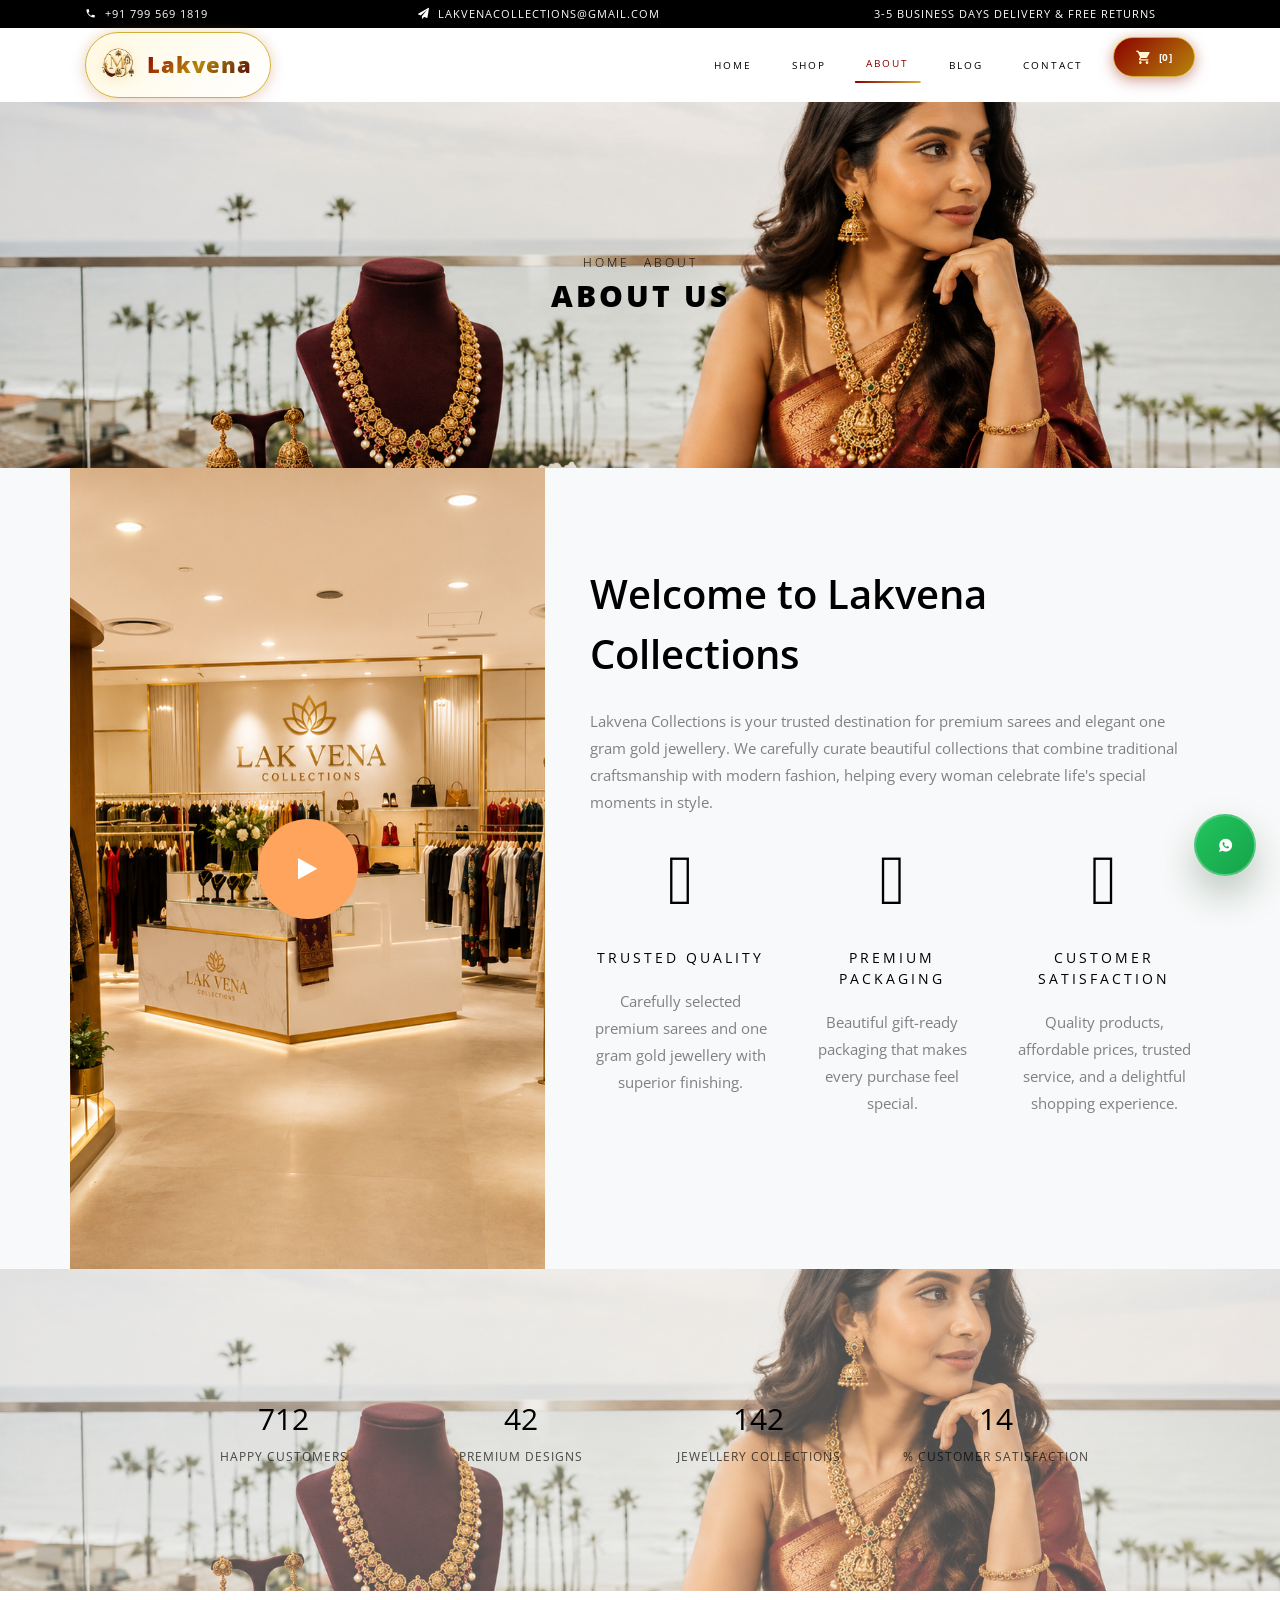
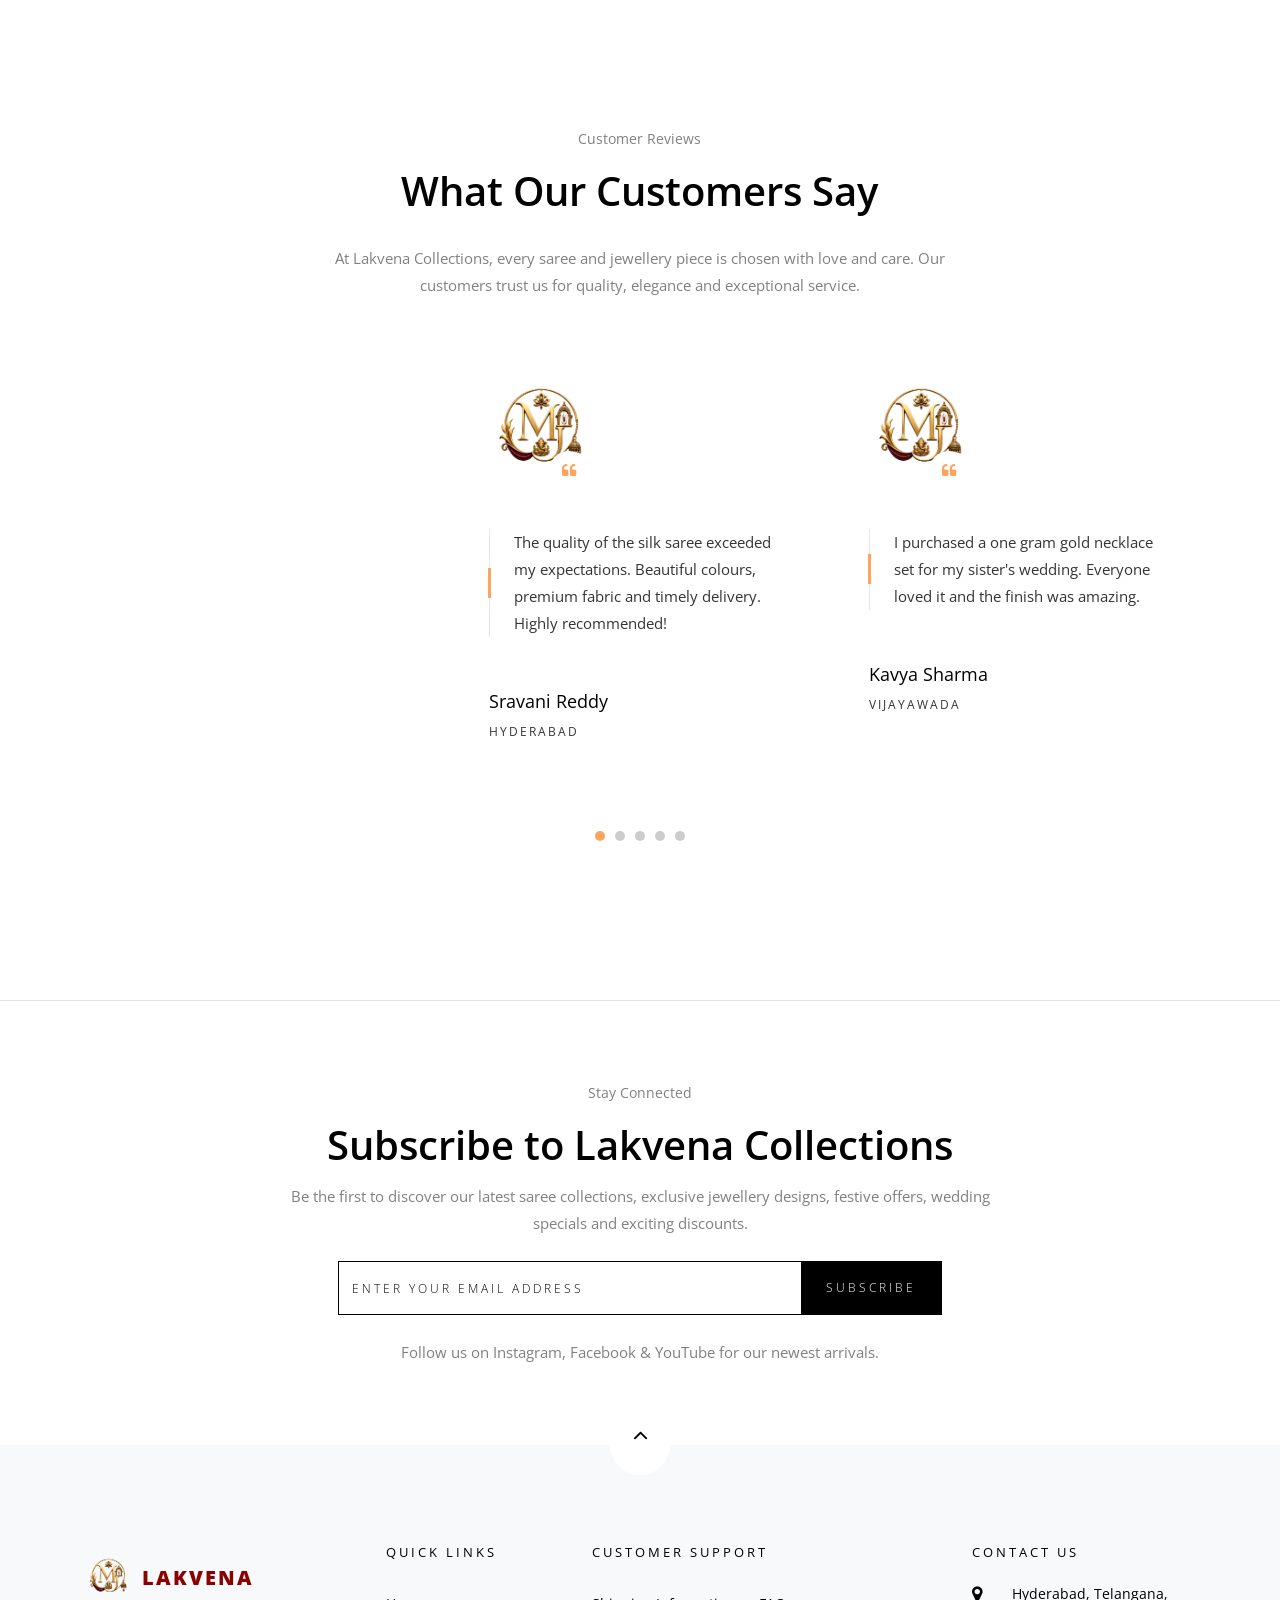
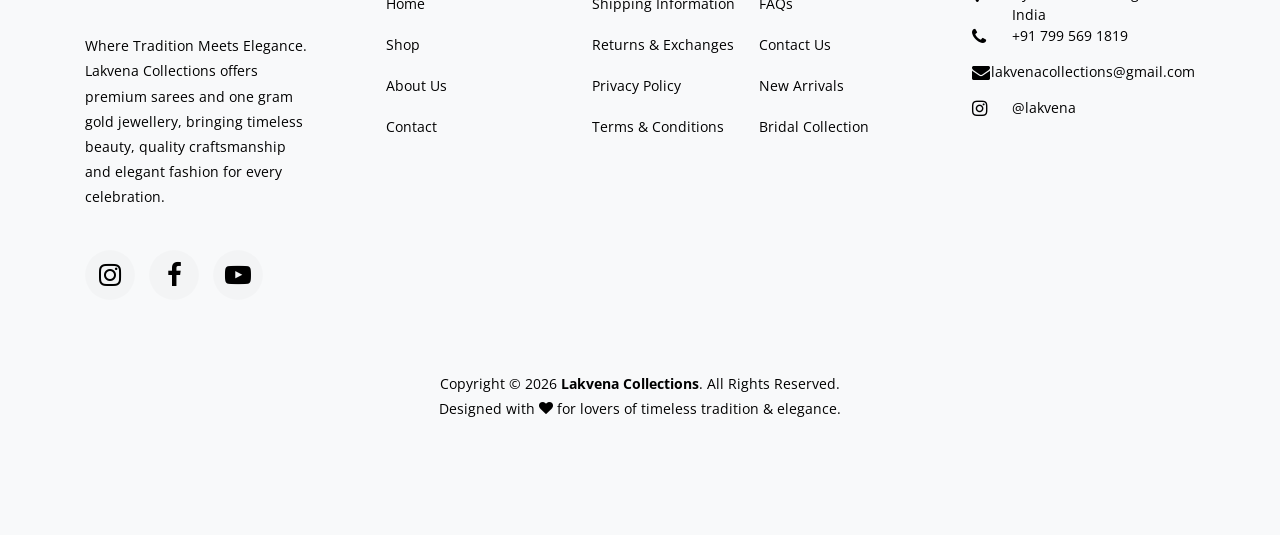
==== about.html @ a00021c6 "v1" ====
<!DOCTYPE html>
<html lang="en">
  <head>
    <title>About Us - Lakvena Collections</title>
    <meta charset="utf-8">
    <meta name="viewport" content="width=device-width, initial-scale=1, shrink-to-fit=no">

    <!-- SEO Meta Tags -->
    <meta name="description" content="Learn about Lakvena Collections, your destination for authentic Kanchipuram silk sarees, handloom crafts, and 1-gram gold jewellery. Discover our heritage & commitment to elegance.">
    <meta name="keywords" content="About Lakvena Collections, South Indian saree heritage, silk saree store Hyderabad, traditional Indian fashion, handcrafted gold jewellery">
    <meta name="author" content="Lakvena Collections">
    <meta name="robots" content="index, follow">

    <!-- Open Graph / Facebook / WhatsApp -->
    <meta property="og:type" content="website">
    <meta property="og:site_name" content="Lakvena Collections">
    <meta property="og:title" content="About Us - Lakvena Collections">
    <meta property="og:description" content="Learn about Lakvena Collections, your destination for authentic Kanchipuram silk sarees and 1-gram gold jewellery.">
    <meta property="og:image" content="images/Lakvena_logo_1-removebg-preview.png">
    <meta property="og:url" content="about.html">

    <!-- Twitter Card -->
    <meta name="twitter:card" content="summary_large_image">
    <meta name="twitter:title" content="About Us - Lakvena Collections">
    <meta name="twitter:description" content="Learn about Lakvena Collections, your destination for authentic Kanchipuram silk sarees and 1-gram gold jewellery.">
    <meta name="twitter:image" content="images/Lakvena_logo_1-removebg-preview.png">
    
    <!-- Favicon -->
    <link rel="icon" type="image/png" href="images/Lakvena_logo_1-removebg-preview.png" sizes="64x64">
    <link rel="icon" type="image/png" href="images/Lakvena_logo_1-removebg-preview.png" sizes="192x192">
    <link rel="shortcut icon" href="favicon.ico">
    <link rel="apple-touch-icon" href="favicon.ico">

    <link href="https://fonts.googleapis.com/css?family=Open+Sans:300,400,600,700,800" rel="stylesheet">

    <link rel="stylesheet" href="css/open-iconic-bootstrap.min.css">
    <link rel="stylesheet" href="css/animate.css">
    
    <link rel="stylesheet" href="css/owl.carousel.min.css">
    <link rel="stylesheet" href="css/owl.theme.default.min.css">
    <link rel="stylesheet" href="css/magnific-popup.css">

    <link rel="stylesheet" href="css/aos.css">

    <link rel="stylesheet" href="css/ionicons.min.css">

    <link rel="stylesheet" href="css/bootstrap-datepicker.css">
    <link rel="stylesheet" href="css/jquery.timepicker.css">

    <link rel="stylesheet" href="css/flaticon.css">
    <link rel="stylesheet" href="css/icomoon.css">
    <link rel="stylesheet" href="css/style.css">
  </head>
  <body class="goto-here">
		<div class="py-1 bg-black">
    	<div class="container">
    		<div class="row no-gutters d-flex align-items-start align-items-center px-md-0">
	    		<div class="col-lg-12 d-block">
		    		<div class="row d-flex">
		    			<div class="col-md pr-4 d-flex topper align-items-center">
					    	<div class="icon mr-2 d-flex justify-content-center align-items-center"><span class="icon-phone2"></span></div>
						    <span class="text">+91 799 569 1819</span>
					    </div>
					    <div class="col-md pr-4 d-flex topper align-items-center">
					    	<div class="icon mr-2 d-flex justify-content-center align-items-center"><span class="icon-paper-plane"></span></div>
						    <span class="text">lakvenacollections@gmail.com</span>
					    </div>
					    <div class="col-md-5 pr-4 d-flex topper align-items-center text-lg-right">
						    <span class="text">3-5 Business days delivery &amp; Free Returns</span>
					    </div>
				    </div>
			    </div>
		    </div>
		  </div>
    </div>
    <nav class="navbar navbar-expand-lg navbar-dark ftco_navbar bg-dark ftco-navbar-light" id="ftco-navbar">
	    <div class="container">
	      <a class="navbar-brand d-flex align-items-center" href="index.html">
    <img src="images/Lakvena_logo_1-removebg-preview.png" alt="Lakvena Collections"
         style="height:60px; width:auto; margin-right:12px;">
    <div>
        <h5 class="mb-0" style="font-weight:800; color:#8B0000;">Lakvena</h5>
        <!-- <small style="color:#b8860b; letter-spacing:2px;">COLLECTIONS</small> -->
    </div>
</a>
	      <button class="navbar-toggler" type="button" data-toggle="collapse" data-target="#ftco-nav" aria-controls="ftco-nav" aria-expanded="false" aria-label="Toggle navigation">
	        <span class="oi oi-menu"></span> Menu
	      </button>

	      <div class="collapse navbar-collapse" id="ftco-nav">
	        <ul class="navbar-nav ml-auto">
	          <li class="nav-item"><a href="index.html" class="nav-link">Home</a></li>
	          <li class="nav-item"><a href="shop.html" class="nav-link">Shop</a></li>
	          <li class="nav-item active"><a href="about.html" class="nav-link">About</a></li>
	          <li class="nav-item"><a href="blog.html" class="nav-link">Blog</a></li>
	          <li class="nav-item"><a href="contact.html" class="nav-link">Contact</a></li>
	          <li class="nav-item cta cta-colored"><a href="cart.html" class="nav-link"><span class="icon-shopping_cart"></span>[0]</a></li>

	        </ul>
	      </div>
	    </div>
	  </nav>
    <!-- END nav -->

    <div class="hero-wrap hero-bread" style="background-image: url('images/L1-bg4.png');">
      <div class="container">
        <div class="row no-gutters slider-text align-items-center justify-content-center">
          <div class="col-md-9 ftco-animate text-center">
          	<p class="breadcrumbs"><span class="mr-2"><a href="index.html">Home</a></span> <span>About</span></p>
            <h1 class="mb-0 bread">About Us</h1>
          </div>
        </div>
      </div>
    </div>

    <!-- ABOUT SECTION START -->

    <section class="ftco-section ftco-no-pb ftco-no-pt bg-light">
			<div class="container">
				<div class="row">
					<div class="col-md-5 p-md-5 img img-2 d-flex justify-content-center align-items-center" style="background-image: url(images/L4-about.png);">
						<a href="https://www.youtube.com/@Lakvena" class="icon popup-vimeo d-flex justify-content-center align-items-center" target="_blank">
							<span class="icon-play"></span>
						</a>
					</div>
					<div class="col-md-7 py-5 wrap-about pb-md-5 ftco-animate">
	          <div class="heading-section-bold mb-4 mt-md-5">
	          	<div class="ml-md-0">
		            <h2 class="mb-4">Welcome to Lakvena Collections</h2>
	            </div>
	          </div>
	          <div class="pb-md-5">
							<p>Lakvena Collections is your trusted destination for premium sarees and elegant one gram gold jewellery. We carefully curate beautiful collections that combine traditional craftsmanship with modern fashion, helping every woman celebrate life's special moments in style.</p>
							<div class="row ftco-services">
			          <div class="col-lg-4 text-center d-flex align-self-stretch ftco-animate">
			            <div class="media block-6 services">
			              <div class="icon d-flex justify-content-center align-items-center mb-4">
			            		<span class="flaticon-002-recommended"></span>
			              </div>
			              <div class="media-body">
			                <h3 class="heading">Trusted Quality</h3>
			                <p>Carefully selected premium sarees and one gram gold jewellery with superior finishing.</p>
			              </div>
			            </div>      
			          </div>
			          <div class="col-lg-4 text-center d-flex align-self-stretch ftco-animate">
			            <div class="media block-6 services">
			              <div class="icon d-flex justify-content-center align-items-center mb-4">
			            		<span class="flaticon-001-box"></span>
			              </div>
			              <div class="media-body">
			                <h3 class="heading">Premium Packaging</h3>
			                <p>Beautiful gift-ready packaging that makes every purchase feel special.</p>
			              </div>
			            </div>    
			          </div>
			          <div class="col-lg-4 text-center d-flex align-self-stretch ftco-animate">
			            <div class="media block-6 services">
			              <div class="icon d-flex justify-content-center align-items-center mb-4">
			            		<span class="flaticon-003-medal"></span>
			              </div>
			              <div class="media-body">
			                <h3 class="heading">Customer Satisfaction</h3>
			                <p>Quality products, affordable prices, trusted service, and a delightful shopping experience.</p>
			              </div>
			            </div>      
			          </div>
			        </div>
						</div>
					</div>
				</div>
			</div>
		</section>

    <!-- ================= COUNTER SECTION ================= -->

    <section class="ftco-section ftco-counter img" id="section-counter" style="background-image: url(images/L1-bg4.png);">
    	<div class="container">
    		<div class="row justify-content-center py-5">
    			<div class="col-md-10">
		    		<div class="row">
		          <div class="col-md-3 d-flex justify-content-center counter-wrap ftco-animate">
		            <div class="block-18 text-center">
		              <div class="text">
		                <strong class="number" data-number="5000">0</strong>
		                <span>Happy Customers</span>
		              </div>
		            </div>
		          </div>
		          <div class="col-md-3 d-flex justify-content-center counter-wrap ftco-animate">
		            <div class="block-18 text-center">
		              <div class="text">
		                <strong class="number" data-number="300">0</strong>
		                <span>Premium Designs</span>
		              </div>
		            </div>
		          </div>
		          <div class="col-md-3 d-flex justify-content-center counter-wrap ftco-animate">
		            <div class="block-18 text-center">
		              <div class="text">
		                <strong class="number" data-number="1000">0</strong>
		                <span>Jewellery Collections</span>
		              </div>
		            </div>
		          </div>
		          <div class="col-md-3 d-flex justify-content-center counter-wrap ftco-animate">
		            <div class="block-18 text-center">
		              <div class="text">
		                <strong class="number" data-number="100">0</strong>
		                <span>% Customer Satisfaction</span>
		              </div>
		            </div>
		          </div>
		        </div>
	        </div>
        </div>
    	</div>
    </section>

    <!-- ===================== TESTIMONIAL SECTION ===================== -->

    <section class="ftco-section testimony-section">
      <div class="container">
        <div class="row justify-content-center mb-5 pb-3">
          <div class="col-md-7 heading-section text-center ftco-animate">
            <span class="subheading">Customer Reviews</span>
            <h2 class="mb-4">What Our Customers Say</h2>
            <p>At Lakvena Collections, every saree and jewellery piece is chosen with love and care. Our customers trust us for quality, elegance and exceptional service.</p>
          </div>
        </div>
        <div class="row ftco-animate">
          <div class="col-md-12">
            <div class="carousel-testimony owl-carousel">
              <div class="item">
                <div class="testimony-wrap p-4 pb-5">
                  <div class="user-img mb-5" style="background-image: url(images/Lakvena_logo_1-removebg-preview.png)">
                    <span class="quote d-flex align-items-center justify-content-center">
                      <i class="icon-quote-left"></i>
                    </span>
                  </div>
                  <div class="text">
                    <p class="mb-5 pl-4 line">The quality of the silk saree exceeded my expectations. Beautiful colours, premium fabric and timely delivery. Highly recommended!</p>
                    <p class="name">Sravani Reddy</p>
                    <span class="position">Hyderabad</span>
                  </div>
                </div>
              </div>
              <div class="item">
                <div class="testimony-wrap p-4 pb-5">
                  <div class="user-img mb-5" style="background-image: url(images/Lakvena_logo_1-removebg-preview.png)">
                    <span class="quote d-flex align-items-center justify-content-center">
                      <i class="icon-quote-left"></i>
                    </span>
                  </div>
                  <div class="text">
                    <p class="mb-5 pl-4 line">I purchased a one gram gold necklace set for my sister's wedding. Everyone loved it and the finish was amazing.</p>
                    <p class="name">Kavya Sharma</p>
                    <span class="position">Vijayawada</span>
                  </div>
                </div>
              </div>
              <div class="item">
                <div class="testimony-wrap p-4 pb-5">
                  <div class="user-img mb-5" style="background-image: url(images/Lakvena_logo_1-removebg-preview.png)">
                    <span class="quote d-flex align-items-center justify-content-center">
                      <i class="icon-quote-left"></i>
                    </span>
                  </div>
                  <div class="text">
                    <p class="mb-5 pl-4 line">Excellent customer service and beautiful collections. Lakvena has become my favourite destination for festive shopping.</p>
                    <p class="name">Divya Lakshmi</p>
                    <span class="position">Visakhapatnam</span>
                  </div>
                </div>
              </div>
              <div class="item">
                <div class="testimony-wrap p-4 pb-5">
                  <div class="user-img mb-5" style="background-image: url(images/Lakvena_logo_1-removebg-preview.png)">
                    <span class="quote d-flex align-items-center justify-content-center">
                      <i class="icon-quote-left"></i>
                    </span>
                  </div>
                  <div class="text">
                    <p class="mb-5 pl-4 line">Affordable prices without compromising on quality. The jewellery looks elegant and is perfect for every occasion.</p>
                    <p class="name">Sneha Rao</p>
                    <span class="position">Bengaluru</span>
                  </div>
                </div>
              </div>
              <div class="item">
                <div class="testimony-wrap p-4 pb-5">
                  <div class="user-img mb-5" style="background-image: url(images/Lakvena_logo_1-removebg-preview.png)">
                    <span class="quote d-flex align-items-center justify-content-center">
                      <i class="icon-quote-left"></i>
                    </span>
                  </div>
                  <div class="text">
                    <p class="mb-5 pl-4 line">Fast delivery, premium packaging and excellent product quality. Looking forward to shopping again.</p>
                    <p class="name">Priya Nair</p>
                    <span class="position">Chennai</span>
                  </div>
                </div>
              </div>
            </div>
          </div>
        </div>
      </div>
    </section>

		<hr>

		<!-- ===================== NEWSLETTER ===================== -->

		<section class="ftco-section-parallax">
      <div class="parallax-img d-flex align-items-center">
        <div class="container">
          <div class="row d-flex justify-content-center py-5">
            <div class="col-md-8 text-center heading-section ftco-animate">
              <span class="subheading">Stay Connected</span>
              <h2>Subscribe to Lakvena Collections</h2>
              <p class="mb-4">Be the first to discover our latest saree collections, exclusive jewellery designs, festive offers, wedding specials and exciting discounts.</p>
              <div class="row d-flex justify-content-center mt-4">
                <div class="col-md-10">
                  <form action="#" class="subscribe-form">
                    <div class="form-group d-flex">
                      <input type="email" class="form-control" placeholder="Enter your email address">
                      <input type="submit" value="Subscribe" class="submit px-4">
                    </div>
                  </form>
                </div>
              </div>
              <p class="mt-4">Follow us on Instagram, Facebook &amp; YouTube for our newest arrivals.</p>
            </div>
          </div>
        </div>
      </div>
    </section>

    <!-- ===================== FOOTER ===================== -->

<footer class="ftco-footer bg-light ftco-section">

    <div class="container">

        <div class="row">

            <div class="mouse">
                <a href="#" class="mouse-icon">
                    <div class="mouse-wheel">
                        <span class="ion-ios-arrow-up"></span>
                    </div>
                </a>
            </div>

        </div>

        <div class="row mb-5">

            <!-- Company -->

            <div class="col-md">

                <div class="ftco-footer-widget mb-4">

                    <h2 class="ftco-heading-2">
                         <a class="navbar-brand d-flex align-items-center" href="index.html">
    <img src="images/Lakvena_logo_1-removebg-preview.png" alt="Lakvena Collections"
         style="height:60px; width:auto; margin-right:12px;">
    <div>
        <h5 class="mb-0" style="font-weight:800; color:#8B0000;">Lakvena</h5>
        <!-- <small style="color:#b8860b; letter-spacing:2px;">COLLECTIONS</small> -->
    </div>
</a>
                    </h2>

                    <p>

                        Where Tradition Meets Elegance.

                        Lakvena Collections offers premium sarees and one gram gold jewellery,
                        bringing timeless beauty, quality craftsmanship and elegant fashion
                        for every celebration.

                    </p>

                    <ul class="ftco-footer-social list-unstyled float-md-left float-lft mt-4">

                        <li class="ftco-animate">
                            <a href="https://www.instagram.com/lakvena/" target="_blank">
                                <span class="icon-instagram"></span>
                            </a>
                        </li>

                        <li class="ftco-animate">
                            <a href="https://www.facebook.com/profile.php?id=61591872220459&sk=about" target="_blank">
                                <span class="icon-facebook"></span>
                            </a>
                        </li>

                        <li class="ftco-animate">
                            <a href="https://www.youtube.com/@Lakvena" target="_blank">
                                <span class="icon-youtube-play"></span>
                            </a>
                        </li>

                    </ul>

                </div>

            </div>

            <!-- Quick Links -->

            <div class="col-md">

                <div class="ftco-footer-widget mb-4 ml-md-5">

                    <h2 class="ftco-heading-2">
                        Quick Links
                    </h2>

                    <ul class="list-unstyled">

                        <li><a href="index.html" class="py-2 d-block">Home</a></li>

                        <li><a href="shop.html" class="py-2 d-block">Shop</a></li>

                        <li><a href="about.html" class="py-2 d-block">About Us</a></li>

                        <li><a href="contact.html" class="py-2 d-block">Contact</a></li>

                    </ul>

                </div>

            </div>

            <!-- Customer Support -->

            <div class="col-md-4">

                <div class="ftco-footer-widget mb-4">

                    <h2 class="ftco-heading-2">
                        Customer Support
                    </h2>

                    <div class="d-flex">

                        <ul class="list-unstyled mr-4">

                            <li>
                                <a href="#" class="py-2 d-block">
                                    Shipping Information
                                </a>
                            </li>

                            <li>
                                <a href="#" class="py-2 d-block">
                                    Returns & Exchanges
                                </a>
                            </li>

                            <li>
                                <a href="#" class="py-2 d-block">
                                    Privacy Policy
                                </a>
                            </li>

                            <li>
                                <a href="#" class="py-2 d-block">
                                    Terms & Conditions
                                </a>
                            </li>

                        </ul>

                        <ul class="list-unstyled">

                            <li>
                                <a href="#" class="py-2 d-block">
                                    FAQs
                                </a>
                            </li>

                            <li>
                                <a href="contact.html" class="py-2 d-block">
                                    Contact Us
                                </a>
                            </li>

                            <li>
                                <a href="shop.html" class="py-2 d-block">
                                    New Arrivals
                                </a>
                            </li>

                            <li>
                                <a href="shop.html" class="py-2 d-block">
                                    Bridal Collection
                                </a>
                            </li>

                        </ul>

                    </div>

                </div>

            </div>

            <!-- Contact -->

            <div class="col-md">

                <div class="ftco-footer-widget mb-4">

                    <h2 class="ftco-heading-2">
                        Contact Us
                    </h2>

                    <div class="block-23 mb-3">

                        <ul>

                            <li>

                                <span class="icon icon-map-marker"></span>

                                <span class="text">
                                    Hyderabad, Telangana, India
                                </span>

                            </li>

                            <li>

                                <a href="tel:+917995691819">

                                    <span class="icon icon-phone"></span>

                                    <span class="text">
                                        +91 799 569 1819
                                    </span>

                                </a>

                            </li>

                            <li>

                                <a href="mailto:lakvenacollections@gmail.com">

                                    <span class="icon icon-envelope"></span>

                                    <span class="text">
                                        lakvenacollections@gmail.com
                                    </span>

                                </a>

                            </li>

                            <li>

                                <a href="https://www.instagram.com/lakvena/" target="_blank">

                                    <span class="icon icon-instagram"></span>

                                    <span class="text">
                                        @lakvena
                                    </span>

                                </a>

                            </li>

                        </ul>

                    </div>

                </div>

            </div>

        </div>

        <!-- Copyright -->

        <div class="row">

            <div class="col-md-12 text-center">

                <p>

                    Copyright &copy;
                    <script>
                        document.write(new Date().getFullYear());
                    </script>

                    <strong> Lakvena Collections</strong>.
                    All Rights Reserved.

                    <br>

                    Designed with
                    <i class="icon-heart color-danger"></i>
                    for lovers of timeless tradition & elegance.

                </p>

            </div>

        </div>

    </div>

</footer>

<!-- ===================== LOADER ===================== -->

<div id="ftco-loader" class="show fullscreen">

    <svg class="circular" width="48px" height="48px">

        <circle class="path-bg"
            cx="24"
            cy="24"
            r="22"
            fill="none"
            stroke-width="4"
            stroke="#eeeeee"/>

        <circle class="path"
            cx="24"
            cy="24"
            r="22"
            fill="none"
            stroke-width="4"
            stroke-miterlimit="10"
            stroke="#C59D5F"/>

    </svg>

</div>

<!-- JavaScript -->

<script src="js/jquery.min.js"></script>
<script src="js/jquery-migrate-3.0.1.min.js"></script>
<script src="js/popper.min.js"></script>
<script src="js/bootstrap.min.js"></script>
<script src="js/jquery.easing.1.3.js"></script>
<script src="js/jquery.waypoints.min.js"></script>
<script src="js/jquery.stellar.min.js"></script>
<script src="js/owl.carousel.min.js"></script>
<script src="js/jquery.magnific-popup.min.js"></script>
<script src="js/aos.js"></script>
<div class="whatsapp-float">
  <div class="whatsapp-card">
    <div class="whatsapp-card-header d-flex align-items-center mb-3">
      <div class="whatsapp-avatar-wrap mr-3">
        <img src="images/whatsapp-support.jpg" alt="Lakvena Support" class="whatsapp-avatar">
        <span class="whatsapp-online-dot"></span>
      </div>
      <div>
        <h6 class="whatsapp-support-name">Lakvena Customer Support</h6>
        <small class="whatsapp-support-status">Online • Instant WhatsApp Help</small>
      </div>
    </div>
    <div class="whatsapp-card-heading">HI THERE! 👋</div>
    <div class="whatsapp-card-text">We are here to help you! Chat with us on WhatsApp to explore sarees, 1-gram gold jewellery or custom orders.</div>
    <a href="https://api.whatsapp.com/send?phone=917995691819&amp;text=Hello%20Lakvena%20Collections!%20I%20am%20interested%20in%20your%20saree%20and%20jewellery%20collection.%20Please%20share%20more%20details." class="whatsapp-card-button" target="_blank" rel="noopener noreferrer" aria-label="Start WhatsApp chat">
      <span class="ion-logo-whatsapp"></span>
      START CHAT
    </a>
    <div class="whatsapp-card-powered">Powered by Lakvena Collections</div>
  </div>
  <button type="button" class="whatsapp-icon" aria-label="Open WhatsApp chat card">
    <span class="ion-logo-whatsapp"></span>
  </button>
</div>

<script src="js/jquery.animateNumber.min.js"></script>
<script src="js/bootstrap-datepicker.js"></script>
<script src="js/scrollax.min.js"></script>
<script src="js/google-map.js"></script>
<script src="js/main.js"></script>
<script src="js/cart-manager.js"></script>

<script>
  document.addEventListener('DOMContentLoaded', function () {
    var whatsAppWidget = document.querySelector('.whatsapp-float');
    var whatsAppIcon = whatsAppWidget && whatsAppWidget.querySelector('.whatsapp-icon');

    if (!whatsAppWidget || !whatsAppIcon) return;

    whatsAppIcon.addEventListener('click', function (event) {
      event.preventDefault();
      whatsAppWidget.classList.toggle('open');
    });

    document.addEventListener('click', function (event) {
      if (!whatsAppWidget.contains(event.target)) {
        whatsAppWidget.classList.remove('open');
      }
    });
  });
</script>

</body>
</html>
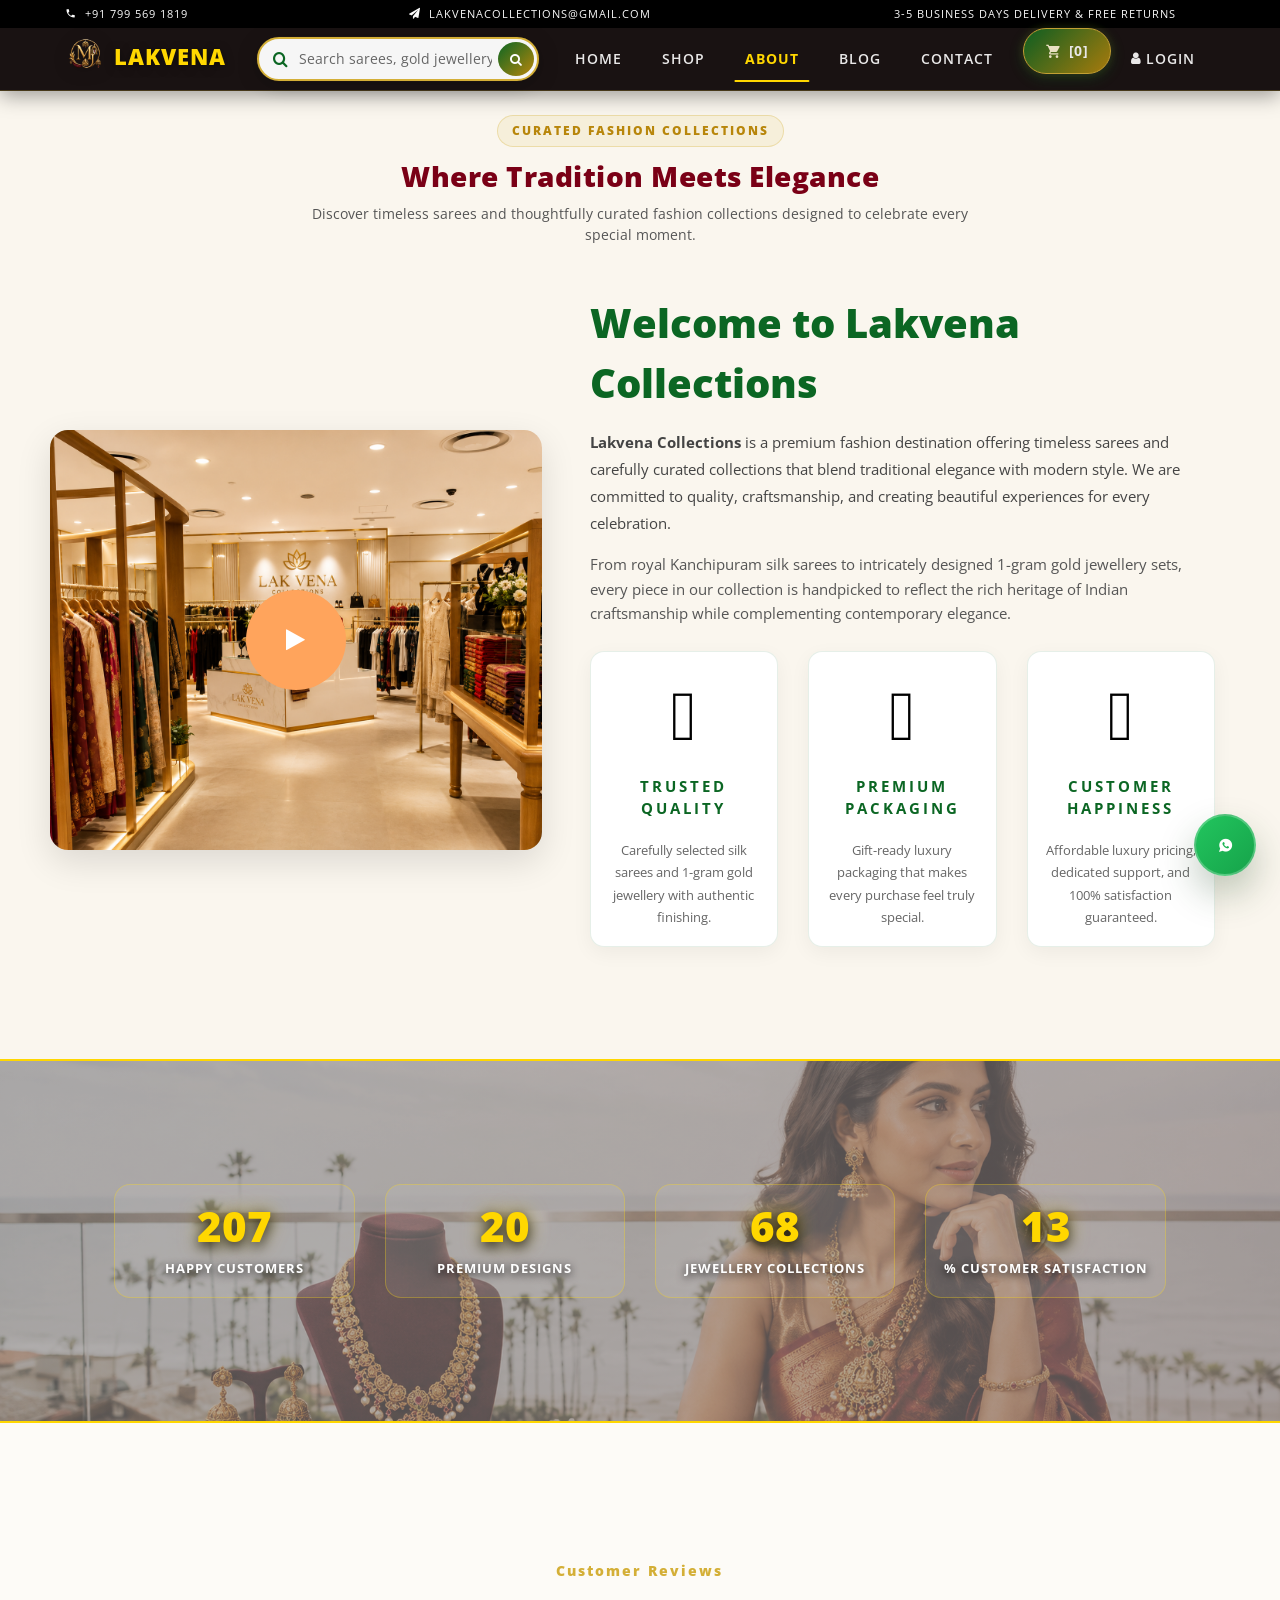
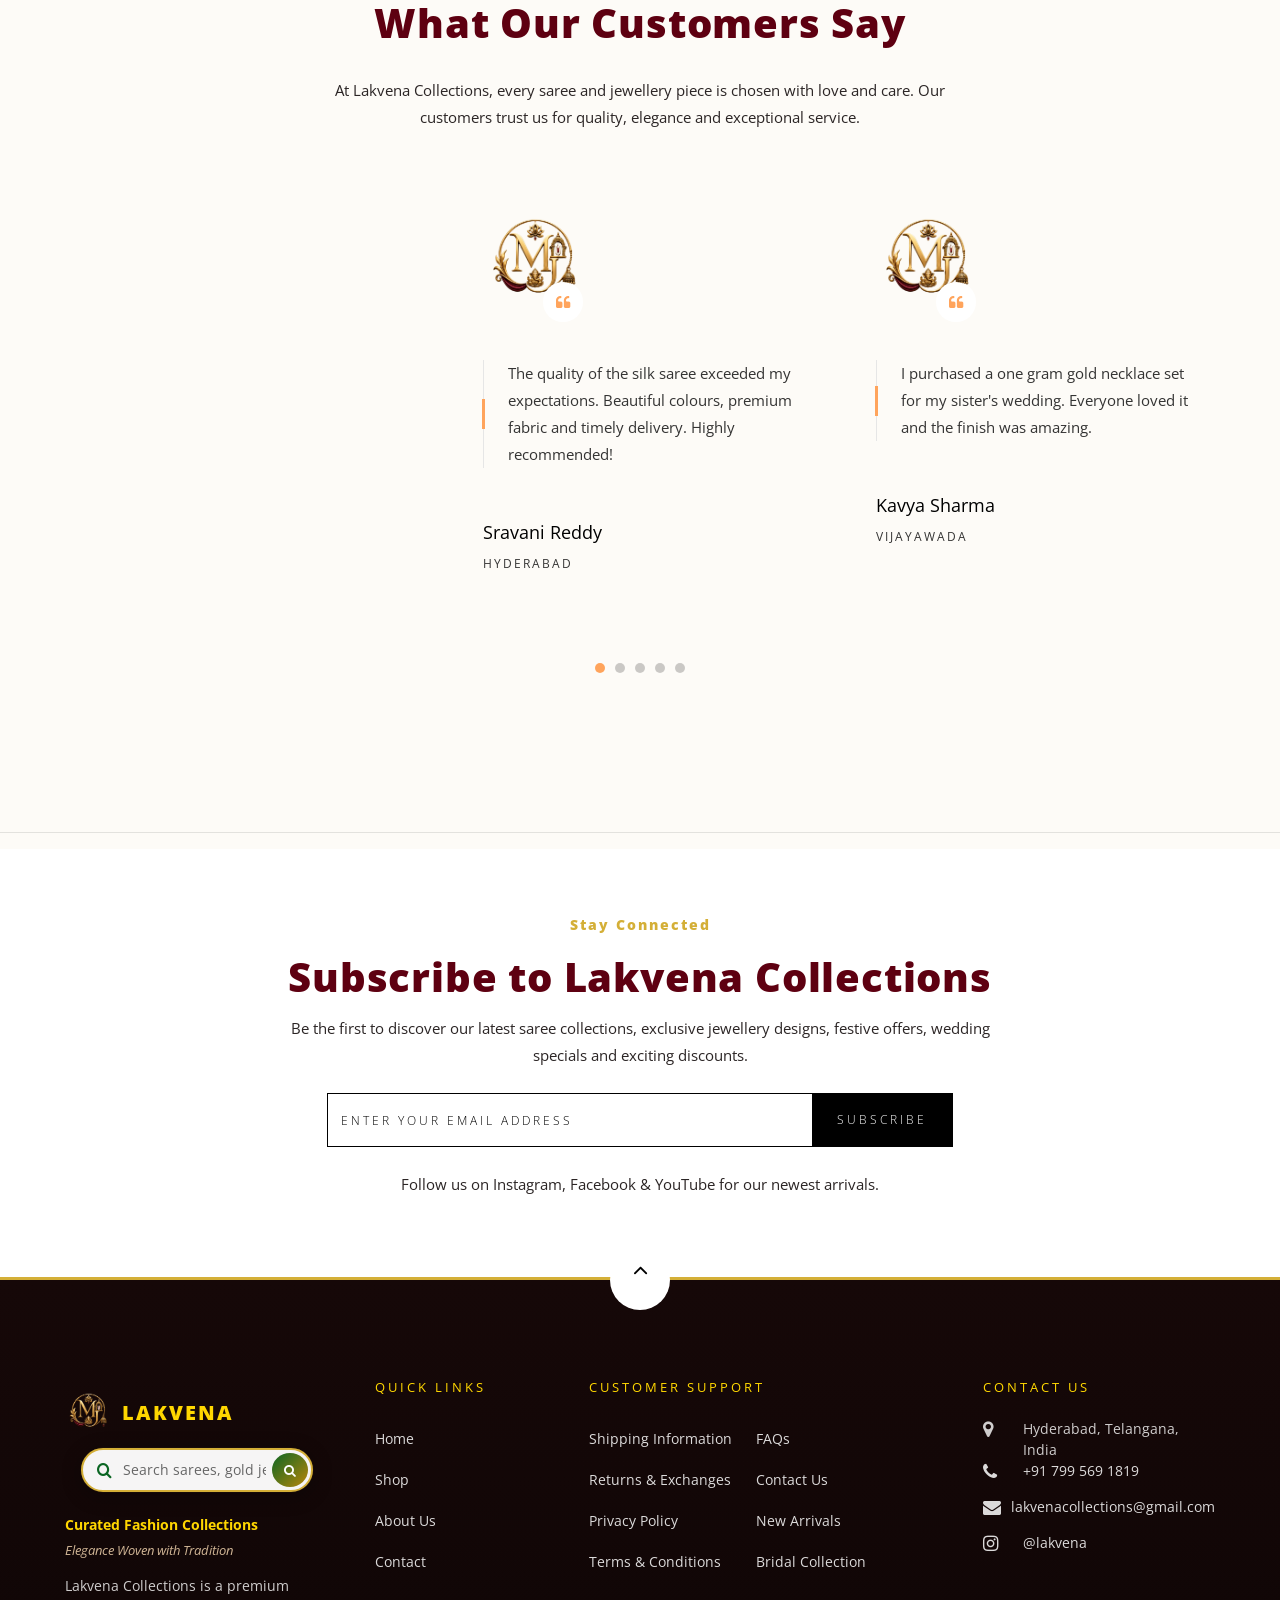
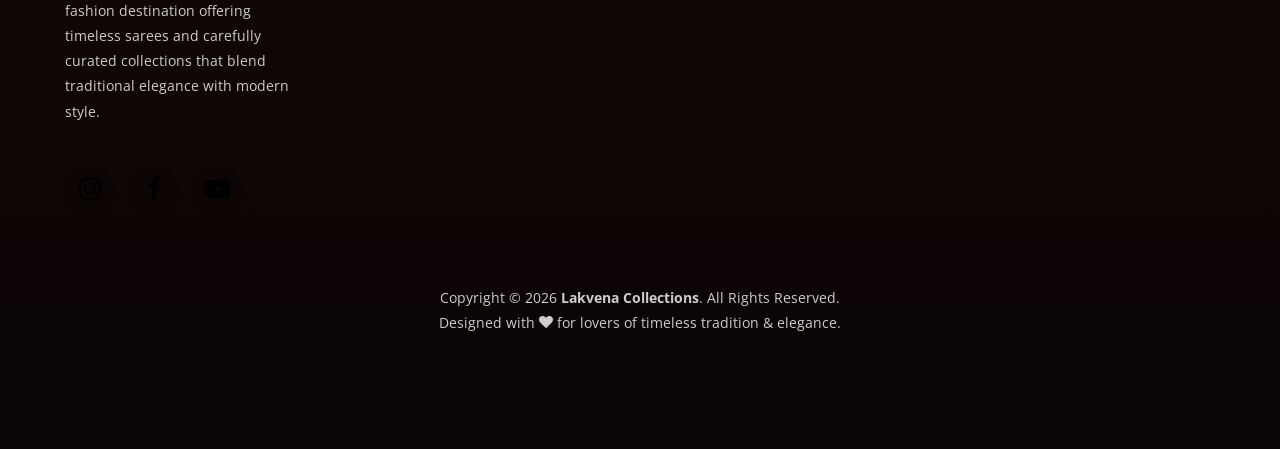
==== commit 38120c3d: "v2" ====
--- a/about.html
+++ b/about.html
@@ -1,12 +1,12 @@
 <!DOCTYPE html>
 <html lang="en">
   <head>
-    <title>About Us - Lakvena Collections</title>
+    <title>Lakvena Collections - Curated Fashion Collections | Elegance Woven with Tradition</title>
     <meta charset="utf-8">
     <meta name="viewport" content="width=device-width, initial-scale=1, shrink-to-fit=no">
 
     <!-- SEO Meta Tags -->
-    <meta name="description" content="Learn about Lakvena Collections, your destination for authentic Kanchipuram silk sarees, handloom crafts, and 1-gram gold jewellery. Discover our heritage & commitment to elegance.">
+    <meta name="description" content="Lakvena Collections - Curated Fashion Collections. Elegance Woven with Tradition. Discover timeless sarees and carefully curated fashion collections.">
     <meta name="keywords" content="About Lakvena Collections, South Indian saree heritage, silk saree store Hyderabad, traditional Indian fashion, handcrafted gold jewellery">
     <meta name="author" content="Lakvena Collections">
     <meta name="robots" content="index, follow">
@@ -14,22 +14,25 @@
     <!-- Open Graph / Facebook / WhatsApp -->
     <meta property="og:type" content="website">
     <meta property="og:site_name" content="Lakvena Collections">
-    <meta property="og:title" content="About Us - Lakvena Collections">
-    <meta property="og:description" content="Learn about Lakvena Collections, your destination for authentic Kanchipuram silk sarees and 1-gram gold jewellery.">
+    <meta property="og:title" content="Lakvena Collections - Curated Fashion Collections">
+    <meta property="og:description" content="Lakvena Collections - Curated Fashion Collections. Elegance Woven with Tradition.">
     <meta property="og:image" content="images/Lakvena_logo_1-removebg-preview.png">
     <meta property="og:url" content="about.html">
 
     <!-- Twitter Card -->
     <meta name="twitter:card" content="summary_large_image">
-    <meta name="twitter:title" content="About Us - Lakvena Collections">
+    <meta name="twitter:title" content="Lakvena Collections - Curated Fashion Collections">
     <meta name="twitter:description" content="Learn about Lakvena Collections, your destination for authentic Kanchipuram silk sarees and 1-gram gold jewellery.">
     <meta name="twitter:image" content="images/Lakvena_logo_1-removebg-preview.png">
     
-    <!-- Favicon -->
-    <link rel="icon" type="image/png" href="images/Lakvena_logo_1-removebg-preview.png" sizes="64x64">
-    <link rel="icon" type="image/png" href="images/Lakvena_logo_1-removebg-preview.png" sizes="192x192">
+        <!-- Favicon -->
+    <link rel="icon" type="image/svg+xml" href="images/favicon.svg">
+    <link rel="icon" type="image/png" sizes="32x32" href="images/favicon-32x32.png">
+    <link rel="icon" type="image/png" sizes="16x16" href="images/favicon-16x16.png">
+    <link rel="icon" type="image/png" sizes="192x192" href="images/favicon-192x192.png">
+    <link rel="icon" type="image/png" sizes="512x512" href="images/favicon-512x512.png">
+    <link rel="apple-touch-icon" sizes="180x180" href="images/apple-touch-icon.png">
     <link rel="shortcut icon" href="favicon.ico">
-    <link rel="apple-touch-icon" href="favicon.ico">
 
     <link href="https://fonts.googleapis.com/css?family=Open+Sans:300,400,600,700,800" rel="stylesheet">
 
@@ -79,10 +82,19 @@
     <img src="images/Lakvena_logo_1-removebg-preview.png" alt="Lakvena Collections"
          style="height:60px; width:auto; margin-right:12px;">
     <div>
-        <h5 class="mb-0" style="font-weight:800; color:#8B0000;">Lakvena</h5>
+        <h5 class="mb-0" style="font-weight:800; color:#FFD700;">Lakvena</h5>
         <!-- <small style="color:#b8860b; letter-spacing:2px;">COLLECTIONS</small> -->
     </div>
 </a>
+
+        <!-- Central Amazon-Style Search Bar -->
+        <div class="nav-center-search mx-lg-3">
+            <div class="header-search-bar" id="inlineSearchTrigger">
+                <span class="icon-search search-icon"></span>
+                <input type="text" class="header-search-input" id="inlineSearchInput" placeholder="Search sarees, gold jewellery, collections..." readonly>
+                <button class="header-search-btn" aria-label="Search"><span class="icon-search"></span></button>
+            </div>
+        </div>
 	      <button class="navbar-toggler" type="button" data-toggle="collapse" data-target="#ftco-nav" aria-controls="ftco-nav" aria-expanded="false" aria-label="Toggle navigation">
 	        <span class="oi oi-menu"></span> Menu
 	      </button>
@@ -95,6 +107,7 @@
 	          <li class="nav-item"><a href="blog.html" class="nav-link">Blog</a></li>
 	          <li class="nav-item"><a href="contact.html" class="nav-link">Contact</a></li>
 	          <li class="nav-item cta cta-colored"><a href="cart.html" class="nav-link"><span class="icon-shopping_cart"></span>[0]</a></li>
+	          <li class="nav-item"><a href="login.html" class="nav-link" title="Login / Register"><span class="icon-user mr-1"></span><span class="nav-login-text">Login</span></a></li>
 
 	        </ul>
 	      </div>
@@ -102,120 +115,131 @@
 	  </nav>
     <!-- END nav -->
 
-    <div class="hero-wrap hero-bread" style="background-image: url('images/L1-bg4.png');">
-      <div class="container">
-        <div class="row no-gutters slider-text align-items-center justify-content-center">
-          <div class="col-md-9 ftco-animate text-center">
-          	<p class="breadcrumbs"><span class="mr-2"><a href="index.html">Home</a></span> <span>About</span></p>
-            <h1 class="mb-0 bread">About Us</h1>
-          </div>
-        </div>
-      </div>
-    </div>
-
-    <!-- ABOUT SECTION START -->
+    <!-- END nav -->
 
     <section class="ftco-section ftco-no-pb ftco-no-pt bg-light">
-			<div class="container">
-				<div class="row">
-					<div class="col-md-5 p-md-5 img img-2 d-flex justify-content-center align-items-center" style="background-image: url(images/L4-about.png);">
-						<a href="https://www.youtube.com/@Lakvena" class="icon popup-vimeo d-flex justify-content-center align-items-center" target="_blank">
-							<span class="icon-play"></span>
-						</a>
-					</div>
-					<div class="col-md-7 py-5 wrap-about pb-md-5 ftco-animate">
-	          <div class="heading-section-bold mb-4 mt-md-5">
-	          	<div class="ml-md-0">
-		            <h2 class="mb-4">Welcome to Lakvena Collections</h2>
-	            </div>
-	          </div>
-	          <div class="pb-md-5">
-							<p>Lakvena Collections is your trusted destination for premium sarees and elegant one gram gold jewellery. We carefully curate beautiful collections that combine traditional craftsmanship with modern fashion, helping every woman celebrate life's special moments in style.</p>
-							<div class="row ftco-services">
-			          <div class="col-lg-4 text-center d-flex align-self-stretch ftco-animate">
-			            <div class="media block-6 services">
-			              <div class="icon d-flex justify-content-center align-items-center mb-4">
-			            		<span class="flaticon-002-recommended"></span>
-			              </div>
-			              <div class="media-body">
-			                <h3 class="heading">Trusted Quality</h3>
-			                <p>Carefully selected premium sarees and one gram gold jewellery with superior finishing.</p>
-			              </div>
-			            </div>      
-			          </div>
-			          <div class="col-lg-4 text-center d-flex align-self-stretch ftco-animate">
-			            <div class="media block-6 services">
-			              <div class="icon d-flex justify-content-center align-items-center mb-4">
-			            		<span class="flaticon-001-box"></span>
-			              </div>
-			              <div class="media-body">
-			                <h3 class="heading">Premium Packaging</h3>
-			                <p>Beautiful gift-ready packaging that makes every purchase feel special.</p>
-			              </div>
-			            </div>    
-			          </div>
-			          <div class="col-lg-4 text-center d-flex align-self-stretch ftco-animate">
-			            <div class="media block-6 services">
-			              <div class="icon d-flex justify-content-center align-items-center mb-4">
-			            		<span class="flaticon-003-medal"></span>
-			              </div>
-			              <div class="media-body">
-			                <h3 class="heading">Customer Satisfaction</h3>
-			                <p>Quality products, affordable prices, trusted service, and a delightful shopping experience.</p>
-			              </div>
-			            </div>      
-			          </div>
-			        </div>
-						</div>
-					</div>
-				</div>
-			</div>
-		</section>
-
-    <!-- ================= COUNTER SECTION ================= -->
-
-    <section class="ftco-section ftco-counter img" id="section-counter" style="background-image: url(images/L1-bg4.png);">
     	<div class="container">
-    		<div class="row justify-content-center py-5">
-    			<div class="col-md-10">
-		    		<div class="row">
-		          <div class="col-md-3 d-flex justify-content-center counter-wrap ftco-animate">
-		            <div class="block-18 text-center">
-		              <div class="text">
-		                <strong class="number" data-number="5000">0</strong>
-		                <span>Happy Customers</span>
-		              </div>
-		            </div>
-		          </div>
-		          <div class="col-md-3 d-flex justify-content-center counter-wrap ftco-animate">
-		            <div class="block-18 text-center">
-		              <div class="text">
-		                <strong class="number" data-number="300">0</strong>
-		                <span>Premium Designs</span>
-		              </div>
-		            </div>
-		          </div>
-		          <div class="col-md-3 d-flex justify-content-center counter-wrap ftco-animate">
-		            <div class="block-18 text-center">
-		              <div class="text">
-		                <strong class="number" data-number="1000">0</strong>
-		                <span>Jewellery Collections</span>
-		              </div>
-		            </div>
-		          </div>
-		          <div class="col-md-3 d-flex justify-content-center counter-wrap ftco-animate">
-		            <div class="block-18 text-center">
-		              <div class="text">
-		                <strong class="number" data-number="100">0</strong>
-		                <span>% Customer Satisfaction</span>
-		              </div>
-		            </div>
-		          </div>
-		        </div>
-	        </div>
-        </div>
+    		<!-- About Page Section Heading -->
+    		<div class="row">
+    			<div class="col-12 text-center py-4 shop-header-title-block">
+    			    <span class="shop-sub-tagline">Curated Fashion Collections</span>
+    			    <h2 class="shop-main-heading mb-2">Where Tradition Meets Elegance</h2>
+    			    <p class="shop-heading-subtitle">Discover timeless sarees and thoughtfully curated fashion collections designed to celebrate every special moment.</p>
+    			</div>
+    		</div>
+
+    		<div class="row align-items-center pb-5">
+    			<div class="col-md-5 p-md-4 img img-2 d-flex justify-content-center align-items-center" style="background-image: url(images/L4-about.png); min-height: 420px; border-radius: 18px; box-shadow: 0 12px 35px rgba(0,0,0,0.12);">
+    				<a href="https://www.youtube.com/@Lakvena" class="icon popup-vimeo d-flex justify-content-center align-items-center" target="_blank" title="Watch Lakvena Video">
+    					<span class="icon-play"></span>
+    				</a>
+    			</div>
+    			<div class="col-md-7 py-4 wrap-about pl-md-5 ftco-animate">
+    	          <div class="heading-section-bold mb-3">
+    	          	<div class="ml-md-0">
+    		            <h2 class="mb-3" style="color: #0B6623; font-weight: 800;">Welcome to Lakvena Collections</h2>
+    	            </div>
+    	          </div>
+    	          <div>
+    					<p style="font-size: 15px; line-height: 1.8; color: #444;"><strong>Lakvena Collections</strong> is a premium fashion destination offering timeless sarees and carefully curated collections that blend traditional elegance with modern style. We are committed to quality, craftsmanship, and creating beautiful experiences for every celebration.</p>
+    					<p style="font-size: 14.5px; line-height: 1.7; color: #555;">From royal Kanchipuram silk sarees to intricately designed 1-gram gold jewellery sets, every piece in our collection is handpicked to reflect the rich heritage of Indian craftsmanship while complementing contemporary elegance.</p>
+
+    					<div class="row ftco-services mt-4">
+    			          <div class="col-lg-4 text-center d-flex align-self-stretch ftco-animate">
+    			            <div class="media block-6 services p-3" style="background: #ffffff; border-radius: 14px; box-shadow: 0 6px 20px rgba(0,0,0,0.05); border: 1px solid rgba(11,102,35,0.1);">
+    			              <div class="icon d-flex justify-content-center align-items-center mb-3" style="color: #0B6623;">
+    			            		<span class="flaticon-002-recommended"></span>
+    			              </div>
+    			              <div class="media-body">
+    			                <h3 class="heading" style="font-size: 15px; font-weight: 700; color: #0B6623;">Trusted Quality</h3>
+    			                <p style="font-size: 12.5px; color: #666; margin-bottom: 0;">Carefully selected silk sarees and 1-gram gold jewellery with authentic finishing.</p>
+    			              </div>
+    			            </div>      
+    			          </div>
+    			          <div class="col-lg-4 text-center d-flex align-self-stretch ftco-animate">
+    			            <div class="media block-6 services p-3" style="background: #ffffff; border-radius: 14px; box-shadow: 0 6px 20px rgba(0,0,0,0.05); border: 1px solid rgba(11,102,35,0.1);">
+    			              <div class="icon d-flex justify-content-center align-items-center mb-3" style="color: #0B6623;">
+    			            		<span class="flaticon-001-box"></span>
+    			              </div>
+    			              <div class="media-body">
+    			                <h3 class="heading" style="font-size: 15px; font-weight: 700; color: #0B6623;">Premium Packaging</h3>
+    			                <p style="font-size: 12.5px; color: #666; margin-bottom: 0;">Gift-ready luxury packaging that makes every purchase feel truly special.</p>
+    			              </div>
+    			            </div>    
+    			          </div>
+    			          <div class="col-lg-4 text-center d-flex align-self-stretch ftco-animate">
+    			            <div class="media block-6 services p-3" style="background: #ffffff; border-radius: 14px; box-shadow: 0 6px 20px rgba(0,0,0,0.05); border: 1px solid rgba(11,102,35,0.1);">
+    			              <div class="icon d-flex justify-content-center align-items-center mb-3" style="color: #0B6623;">
+    			            		<span class="flaticon-003-medal"></span>
+    			              </div>
+    			              <div class="media-body">
+    			                <h3 class="heading" style="font-size: 15px; font-weight: 700; color: #0B6623;">Customer Happiness</h3>
+    			                <p style="font-size: 12.5px; color: #666; margin-bottom: 0;">Affordable luxury pricing, dedicated support, and 100% satisfaction guaranteed.</p>
+    			              </div>
+    			            </div>      
+    			          </div>
+    			        </div>
+    				</div>
+    			</div>
+    		</div>
     	</div>
     </section>
+
+
+    <!-- ================= COUNTER SECTION ================= -->
+
+    <section class="ftco-section ftco-counter img" id="section-counter" style="background: linear-gradient(135deg, rgba(10,4,4,0.4) 0%, rgba(35,12,12,0.5) 100%), url('images/L1-bg4.png') center/cover no-repeat; border-top: 2px solid #FFD700; border-bottom: 2px solid #FFD700; position: relative;">
+        <div class="container py-5">
+            <div class="row justify-content-center">
+                <div class="col-md-11">
+                    <div class="row">
+                        <!-- Stat 1 -->
+                        <div class="col-6 col-md-3 d-flex justify-content-center counter-wrap ftco-animate mb-3 mb-md-0">
+                            <div class="block-18 text-center p-3" style="background: rgba(255,255,255,0.08); border: 1px solid rgba(255,215,0,0.3); border-radius: 16px; width: 100%; backdrop-filter: blur(4px);">
+                                <div class="text">
+                                    <strong class="number" data-number="1500">0</strong>
+                                    <span style="color: #ffffff; font-weight: 700; font-size: 13px; text-transform: uppercase; letter-spacing: 1px; display: block; margin-top: 6px;">Happy Customers</span>
+                                </div>
+                            </div>
+                        </div>
+
+                        <!-- Stat 2 -->
+                        <div class="col-6 col-md-3 d-flex justify-content-center counter-wrap ftco-animate mb-3 mb-md-0">
+                            <div class="block-18 text-center p-3" style="background: rgba(255,255,255,0.08); border: 1px solid rgba(255,215,0,0.3); border-radius: 16px; width: 100%; backdrop-filter: blur(4px);">
+                                <div class="text">
+                                    <strong class="number" data-number="150">0</strong>
+                                    <span style="color: #ffffff; font-weight: 700; font-size: 13px; text-transform: uppercase; letter-spacing: 1px; display: block; margin-top: 6px;">Premium Designs</span>
+                                </div>
+                            </div>
+                        </div>
+
+                        <!-- Stat 3 -->
+                        <div class="col-6 col-md-3 d-flex justify-content-center counter-wrap ftco-animate mb-3 mb-md-0">
+                            <div class="block-18 text-center p-3" style="background: rgba(255,255,255,0.08); border: 1px solid rgba(255,215,0,0.3); border-radius: 16px; width: 100%; backdrop-filter: blur(4px);">
+                                <div class="text">
+                                    <strong class="number" data-number="500">0</strong>
+                                    <span style="color: #ffffff; font-weight: 700; font-size: 13px; text-transform: uppercase; letter-spacing: 1px; display: block; margin-top: 6px;">Jewellery Collections</span>
+                                </div>
+                            </div>
+                        </div>
+
+                        <!-- Stat 4 -->
+                        <div class="col-6 col-md-3 d-flex justify-content-center counter-wrap ftco-animate mb-3 mb-md-0">
+                            <div class="block-18 text-center p-3" style="background: rgba(255,255,255,0.08); border: 1px solid rgba(255,215,0,0.3); border-radius: 16px; width: 100%; backdrop-filter: blur(4px);">
+                                <div class="text">
+                                    <strong class="number" data-number="100">0</strong>
+                                    <span style="color: #ffffff; font-weight: 700; font-size: 13px; text-transform: uppercase; letter-spacing: 1px; display: block; margin-top: 6px;">% Customer Satisfaction</span>
+                                </div>
+                            </div>
+                        </div>
+                    </div>
+                </div>
+            </div>
+        </div>
+    </section>
+
+
+
 
     <!-- ===================== TESTIMONIAL SECTION ===================== -->
 
@@ -367,21 +391,24 @@
     <img src="images/Lakvena_logo_1-removebg-preview.png" alt="Lakvena Collections"
          style="height:60px; width:auto; margin-right:12px;">
     <div>
-        <h5 class="mb-0" style="font-weight:800; color:#8B0000;">Lakvena</h5>
+        <h5 class="mb-0" style="font-weight:800; color:#FFD700;">Lakvena</h5>
         <!-- <small style="color:#b8860b; letter-spacing:2px;">COLLECTIONS</small> -->
     </div>
 </a>
+
+        <!-- Central Amazon-Style Search Bar -->
+        <div class="nav-center-search mx-lg-3">
+            <div class="header-search-bar" id="inlineSearchTrigger">
+                <span class="icon-search search-icon"></span>
+                <input type="text" class="header-search-input" id="inlineSearchInput" placeholder="Search sarees, gold jewellery, collections..." readonly>
+                <button class="header-search-btn" aria-label="Search"><span class="icon-search"></span></button>
+            </div>
+        </div>
                     </h2>
 
-                    <p>
-
-                        Where Tradition Meets Elegance.
-
-                        Lakvena Collections offers premium sarees and one gram gold jewellery,
-                        bringing timeless beauty, quality craftsmanship and elegant fashion
-                        for every celebration.
-
-                    </p>
+                    <p style="font-weight:700; color:#FFD700; font-size:14px; margin-bottom:2px; margin-top:8px;">Curated Fashion Collections</p>
+                    <p style="font-style:italic; color:#d1b696; font-size:13px; margin-bottom:10px;">Elegance Woven with Tradition</p>
+                    <p>Lakvena Collections is a premium fashion destination offering timeless sarees and carefully curated collections that blend traditional elegance with modern style.</p>
 
                     <ul class="ftco-footer-social list-unstyled float-md-left float-lft mt-4">
 
